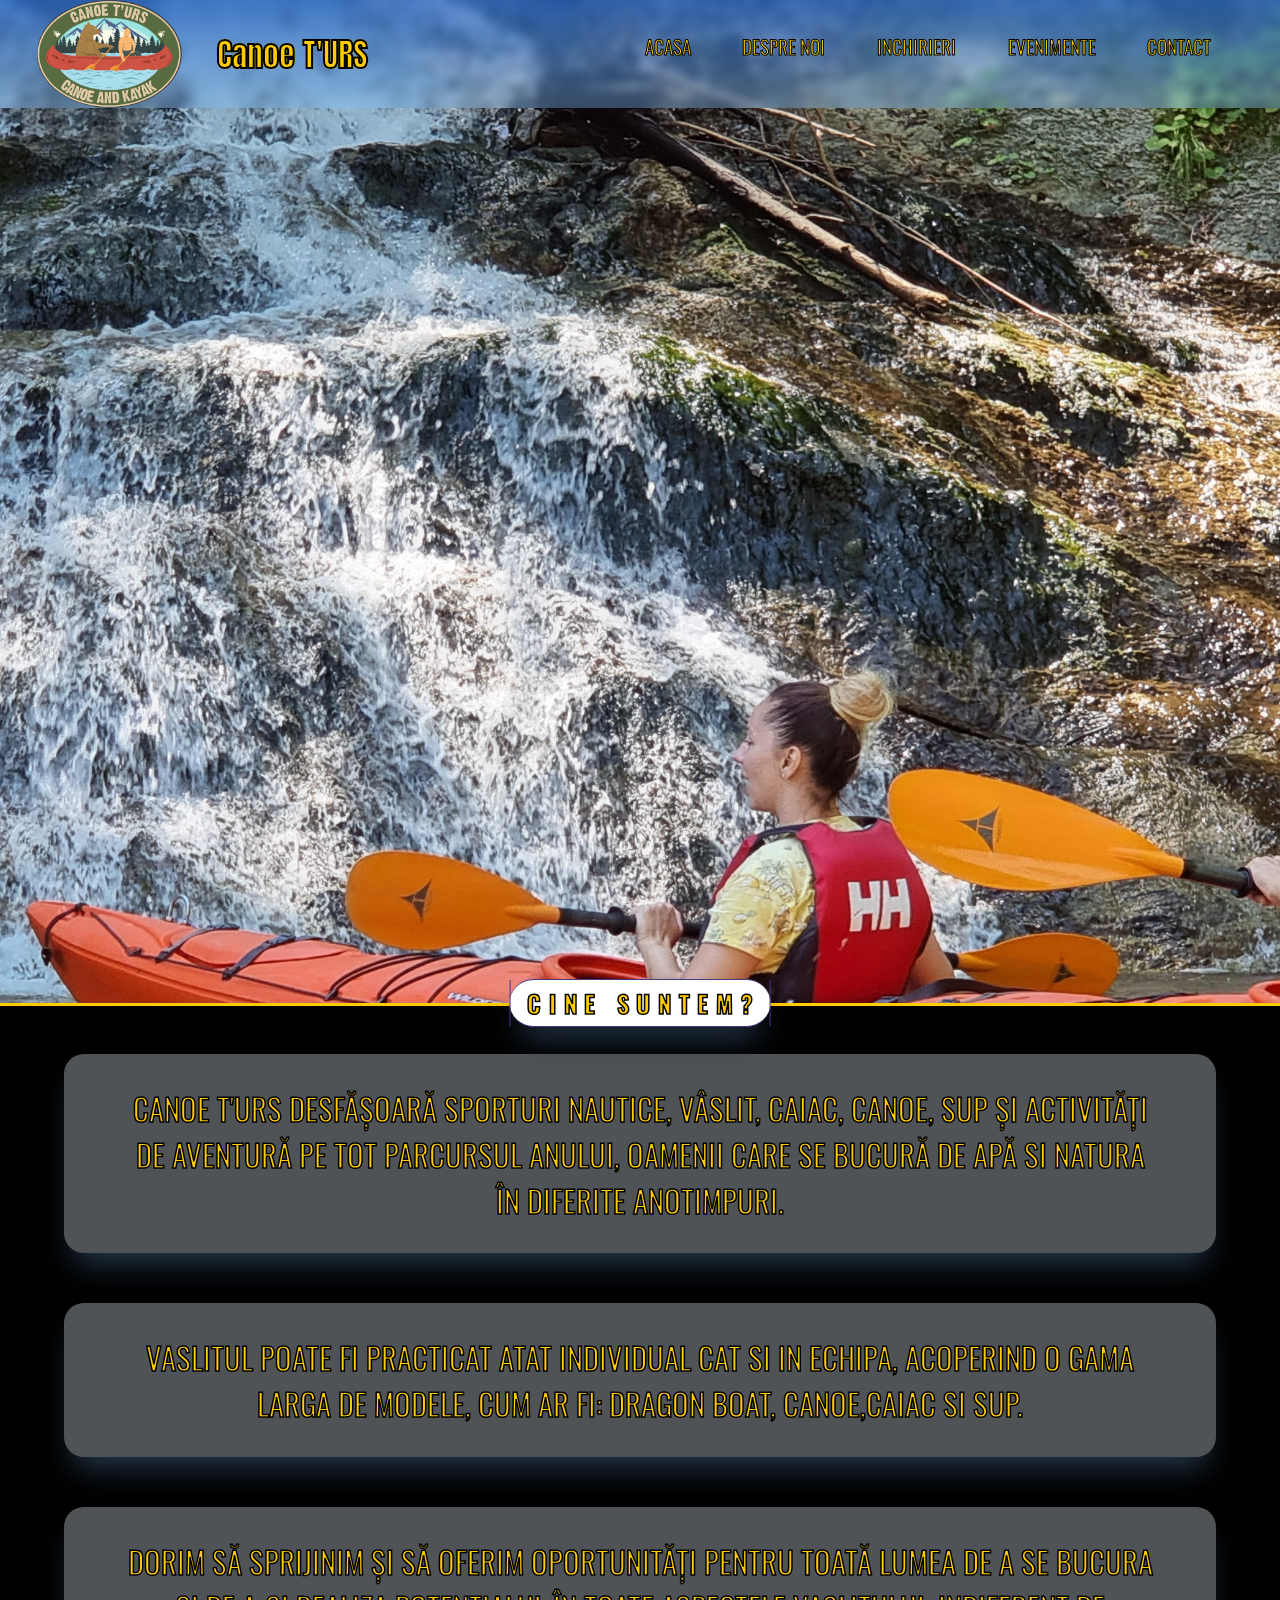
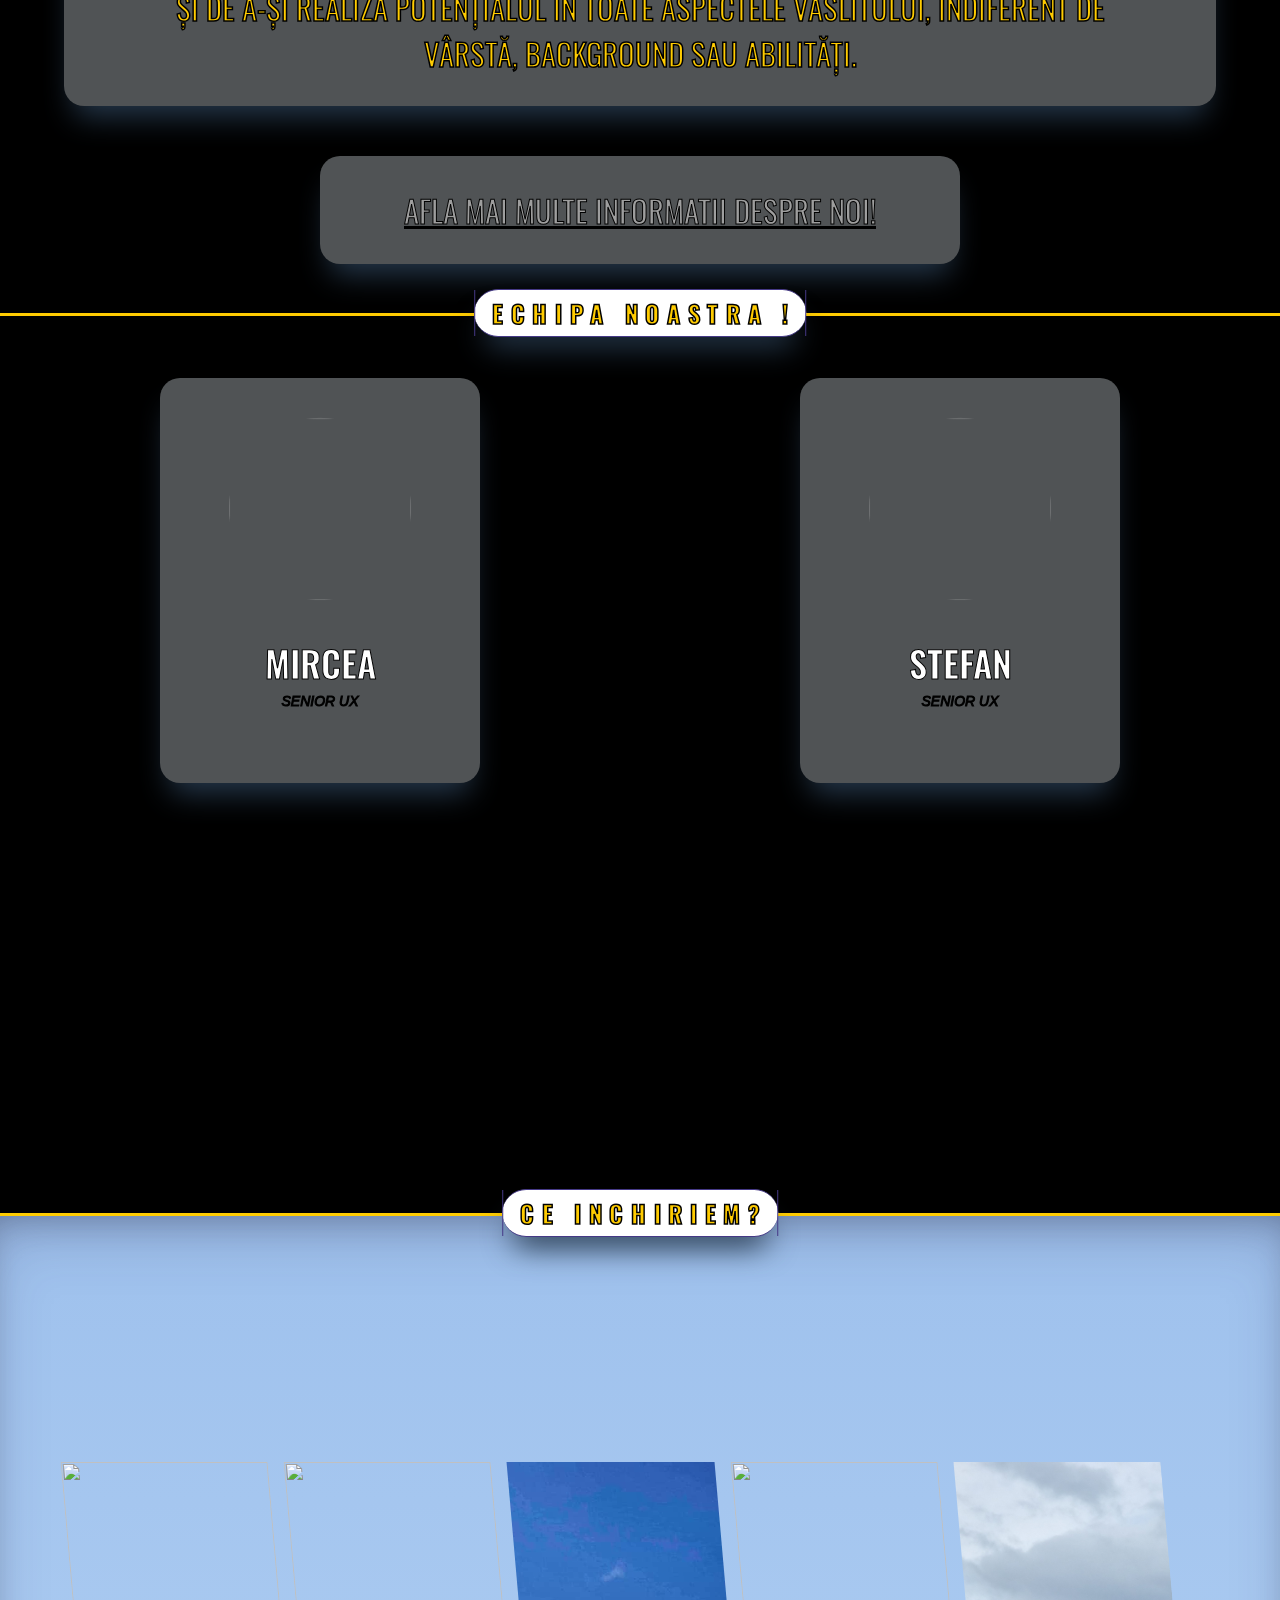
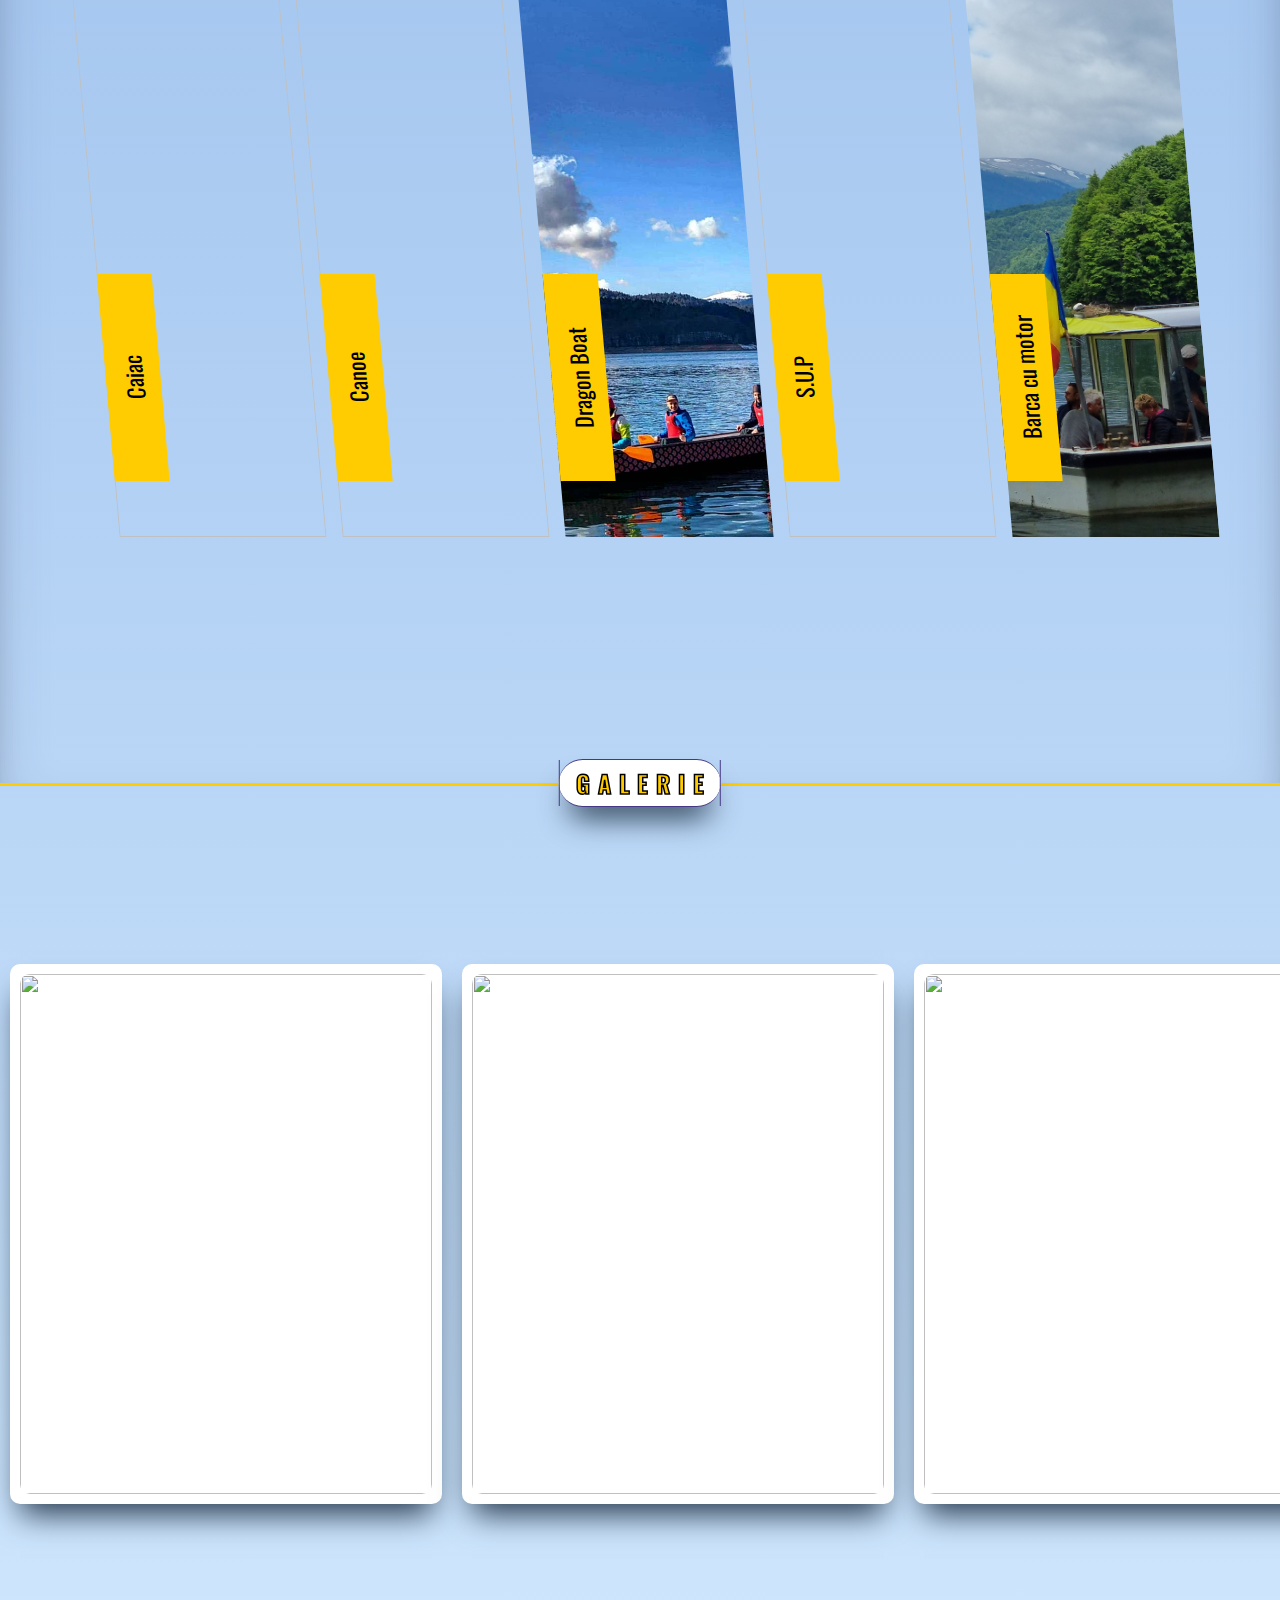
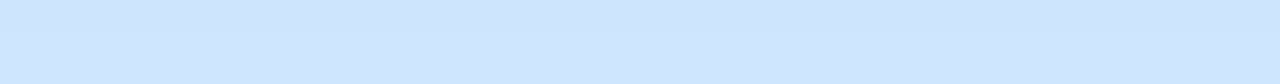
==== index.html @ 1091f1ba "Add files via upload" ====
<html>
<head>
  <link rel="stylesheet" href="css/menucss.css">
  <link rel="stylesheet" href="css/footer.css">
  <link rel="stylesheet" href="css/hr.css">

  <meta name="viewport" content="width=device-width, initial-scale=1.0">


    <title>

    </title>
    <script>
      
    </script>
    <style>
/* GOOGLE FONTS */
@import url("https://fonts.googleapis.com/css?family=Montserrat:400,400i,700");
@import url('https://fonts.googleapis.com/css2?family=Fascinate&family=Fascinate+Inline&family=Signika&display=swap');
  @import url('https://fonts.googleapis.com/css2?family=Black+Ops+One&display=swap');
  @import url('https://fonts.googleapis.com/css2?family=Anton&display=swap');
  @import url('https://fonts.googleapis.com/css2?family=Oswald:wght@700&display=swap');

/* CSS RESET */

*,
*::before,
*::after {
  box-sizing: border-box;
}
body{
  background: linear-gradient(rgba(38, 103, 200, 0.749) 0%, rgba(125, 190, 251, 0.373) 100%);margin: 0px;
    padding: 0px;
    width: 100%;

}
body,
html {
    font-family: 'Osward', sans-serif;  margin: 0;
    overflow-x: hidden
}
@import url('https://fonts.googleapis.com/css2?family=Black+Ops+One&display=swap');
@import url(https://fonts.googleapis.com/css?family=Black+Ops+One);



.nav-8{
  background: linear-gradient(rgba(38, 103, 200, 0.749) 0%, rgba(125, 190, 251, 0.373) 100%);
  position: fixed;
  width: 100%;
  display: flex;
  flex-wrap: nowrap;
    justify-content: center;
    align-items: center;
backdrop-filter: blur(5px);
z-index: 1110;
margin: 0%;
}
.nav-8 nav{
  float: right;
width: 50%;
  height: 100%;
display: flex;
justify-content: space-evenly;

}
.nav-8 .linktext{
  font-size:1.5vmax;
  text-align:center;
  position:relative;
  z-index:2;
  color:#ffcc01;
  -webkit-text-stroke: black;
-webkit-text-stroke-width: 1px;
  text-decoration:none;
  font-family: 'Oswald', sans-serif;  
  transition:0.3s ease-in-out;
  -webkit-transition:0.3s ease-in-out;
  transition-delay:0s;
  -webkit-transition-delay:0s;
}
.nav-8 .linktext:before, .nav-8 .linktext:after{
  opacity:0;
  position:absolute;
  top:34px;
  transform:translateY(36px);
  -webkit-transform:translateY(36px);
  left:0px;
  width:100%;
  transition:0.3s ease-in-out;
  -webkit-transition:0.3s ease-in-out;
  font-size:0.5em;
}
.nav-8 .linktext:before{
  content:'';
  height:2px;
  background:#236CCF;
  transition-delay:0s;
  -webkit-transition-delay:0s;
}
.nav-8 .linktext:after{
  padding-top: 2px;
  content:attr(data-text);
  color:#f9dfbc;
  transition-delay:0s;
  -webkit-transition-delay:0s;
  
}
.nav-8 .numeL{
  padding-left: 5px;
  width: 45%;
  font-family:'Black Ops One', 'Righteous', Arial, sans-serif;
  font-size: 2.3vmax;
  float: left;
  display: flex;
  align-items: center


}


.nav-8 .numeL img{
    width: 180px;
    padding-right: 35px;
}
.nav-8 .item{
  position:relative;
  display:inline-block;
  height:25px;
  margin-left:15px;
  margin-right:15px;
  margin-bottom:20px;
  background:transparent;
  transition:0.3s ease-in-out;
  -webkit-transition:0.3s ease-in-out;
  z-index:2;
  color:#007BFF;
  text-decoration:none;
  font-family:Arial, sans-serif;
  text-transform:uppercase;
  transition:0.3s ease-in-out;
  -webkit-transition:0.3s ease-in-out;
}
.nav-8 .item:hover .linktext{
  transform:scale(1.3);
  -webkit-transform:scale(1.3);
  transform:translateY(-26px);
  -webkit-transform:(-26px);
}
.nav-8 .item:hover .linktext:before{
  transition-delay:0s;
  -webkit-transition-delay:0s;
}
.nav-8 .item:hover .linktext:after{
  transition-delay:0.15s;
  -webkit-transition-delay:0.15s;
}
.nav-8 .item:hover .linktext:before, .nav-8 .item:hover .linktext:after{
  transform:translateY(16px);
  -webkit-transform:translateY(16px);
  opacity:1;
}

/* MEDIA QUERIES ENDS*/
        .cap{
            height: 100VH;
            background-size: cover;
            background-repeat: no-repeat;
            
        }
  .cap h1{
    position: absolute;
    left: 39%;
    right: auto;
    top:70%;
    font-size: 3.5vmax;
    font-family: 'Kanit', sans-serif;
}
.cap .logo{
    position: absolute;
    display: flex;
    margin-left: 35%;
    width: 30%;
    margin-right: auto;
    top:20%;
}
        .content1{
            height: 130vh;
            background-image: url('download.jpg');
            background-size: cover;
            background-repeat: no-repeat;
            background-position: center;
            background-attachment: fixed;
            display: flex;
            box-shadow: rgba(50, 50, 93, 0.25) 0px 30px 60px -12px inset, rgba(0, 0, 0, 0.3) 0px 18px 36px -18px inset;
        }
       
        .crossfade > figure {
  animation: imageAnimation 30s linear infinite 0s;
  backface-visibility: hidden;
  background-size: cover;
  background-position: center center;
  color: transparent;
  height: 100%;
  margin-top: 0%;
  margin-left: 0px;
  opacity: 0;
  position: absolute;
  filter: blur(2px);
  width: 100%;
  z-index: 0;
}
.crossfade > figure:nth-child(1) { background-image: url('slideshow/'); }
.crossfade > figure:nth-child(2) {
  animation-delay: 6s;
  background-image: url('slideshow/1.jpg');
}
.crossfade > figure:nth-child(3) {
  animation-delay: 12s;
  background-image: url('slideshow/2.jpg');
}
.crossfade > figure:nth-child(4) {
  animation-delay: 18s;
  background-image: url('slideshow/3.jpg');
}
.crossfade > figure:nth-child(5) {
  animation-delay: 24s;
  background-image: url('slideshow/4.jpg');
}
@keyframes 
imageAnimation {  0% {
 animation-timing-function: ease-in;
 opacity: 0;
}
 8% {
 animation-timing-function: ease-out;
 opacity: 1;
}
 17% {
 opacity: 1
}
 25% {
 opacity: 0
}
 100% {
 opacity: 0
}
}
span{
  background: rgb(255,204,1);
  -webkit-background-clip: text;
  -webkit-text-fill-color: transparent; 
  -moz-background-clip: text;
  -moz-text-fill-color: transparent;

}
.container {
  display: flex;
  justify-content: center;
  align-items: center;
  margin: 10vmin;
  overflow: hidden;
  transform: skew(5deg);
}
.container .card {
  flex: 1;
  transition: all 1s ease-in-out;
  height: 75vmin;
  position: relative;
}
.container .card .card__head {
  color: black;
  background: #ffcc01;
  padding: 0.5em;
  transform: rotate(-90deg);
  transform-origin: 0% 0%;
  transition: all 0.5s ease-in-out;
  min-width: 100%;
  text-align: center;
  position: absolute;
  bottom: 0;
  left: 0;
  font-size: 1.4em;
  font-family: 'Oswald', sans-serif;

  white-space: nowrap;
}
.container .card:hover {
  flex-grow: 10;
}

.container .card:hover .card__head {
  text-align: center;
  top: calc(100% - 2em);
  color: white;
  background: rgba(0, 0, 0, 0.5);
  font-size: 2em;
  transform: rotate(0deg) skew(-5deg);
  
}
.container .card img {
  width: 100%;
  height: 100%;
  object-fit: cover;
  transition: all 1s ease-in-out;
}
.container .card:not(:nth-child(5)) {
  margin-right: 1em;
}
.slideshow {
  position: absolute;
  width: 100%;
  height: 150%;
  overflow: hidden;
  top: 0;
  z-index: 0;
}

.slideshow-image {
  position: absolute;
  width: 100%;
  height: 100%;
  background: no-repeat 50% 50%;
  background-size: cover;
  background-attachment: fixed;
  background-position: center;
  transition: all 1s ease-in-out;
  -webkit-animation-name: kenburns;
          animation-name: kenburns;
  -webkit-animation-timing-function: linear;
          animation-timing-function: linear;
  -webkit-animation-iteration-count: infinite;
          animation-iteration-count: infinite;
  -webkit-animation-duration: 16s;
          animation-duration: 16s;
  opacity: 1;
  transform: scale(1.2);
  transition: all 1s ease-in-out;

}
.slideshow-image:nth-child(1) {
  -webkit-animation-name: kenburns-1;
          animation-name: kenburns-1;
  z-index: 3;
}
.slideshow-image:nth-child(2) {
  -webkit-animation-name: kenburns-2;
          animation-name: kenburns-2;
  z-index: 2;
}
.slideshow-image:nth-child(3) {
  -webkit-animation-name: kenburns-3;
          animation-name: kenburns-3;
  z-index: 1;
}
.slideshow-image:nth-child(4) {
  -webkit-animation-name: kenburns-4;
          animation-name: kenburns-4;
  z-index: 0;
}

@-webkit-keyframes kenburns-1 {
  0% {
    opacity: 1;
    transform: scale(1.2);
  }
  1.5625% {
    opacity: 1;
  }
  23.4375% {
    opacity: 1;
  }
  26.5625% {
    opacity: 0;
    transform: scale(1);
  }
  100% {
    opacity: 0;
    transform: scale(1.2);
  }
  98.4375% {
    opacity: 0;
    transform: scale(1.2117647059);
  }
  100% {
    opacity: 1;
  }
}

@keyframes kenburns-1 {
  0% {
    opacity: 1;
    transform: scale(1.2);
  }
  1.5625% {
    opacity: 1;
  }
  23.4375% {
    opacity: 1;
  }
  26.5625% {
    opacity: 0;
    transform: scale(1);
  }
  100% {
    opacity: 0;
    transform: scale(1.2);
  }
  98.4375% {
    opacity: 0;
    transform: scale(1.2117647059);
  }
  100% {
    opacity: 1;
  }
}
@-webkit-keyframes kenburns-2 {
  23.4375% {
    opacity: 1;
    transform: scale(1.2);
  }
  26.5625% {
    opacity: 1;
  }
  48.4375% {
    opacity: 1;
  }
  51.5625% {
    opacity: 0;
    transform: scale(1);
  }
  100% {
    opacity: 0;
    transform: scale(1.2);
  }
}
@keyframes kenburns-2 {
  23.4375% {
    opacity: 1;
    transform: scale(1.2);
  }
  26.5625% {
    opacity: 1;
  }
  48.4375% {
    opacity: 1;
  }
  51.5625% {
    opacity: 0;
    transform: scale(1);
  }
  100% {
    opacity: 0;
    transform: scale(1.2);
  }
}
@-webkit-keyframes kenburns-3 {
  48.4375% {
    opacity: 1;
    transform: scale(1.2);
  }
  51.5625% {
    opacity: 1;
  }
  73.4375% {
    opacity: 1;
  }
  76.5625% {
    opacity: 0;
    transform: scale(1);
  }
  100% {
    opacity: 0;
    transform: scale(1.2);
  }
}
@keyframes kenburns-3 {
  48.4375% {
    opacity: 1;
    transform: scale(1.2);
  }
  51.5625% {
    opacity: 1;
  }
  73.4375% {
    opacity: 1;
  }
  76.5625% {
    opacity: 0;
    transform: scale(1);
  }
  100% {
    opacity: 0;
    transform: scale(1.2);
  }
}
@-webkit-keyframes kenburns-4 {
  73.4375% {
    opacity: 1;
    transform: scale(1.2);
  }
  76.5625% {
    opacity: 1;
  }
  98.4375% {
    opacity: 1;
  }
  100% {
    opacity: 0;
    transform: scale(1);
  }
}
@keyframes kenburns-4 {
  73.4375% {
    opacity: 1;
    transform: scale(1.2);
  }
  76.5625% {
    opacity: 1;
  }
  98.4375% {
    opacity: 1;
  }
  100% {
    opacity: 0;
    transform: scale(1);
  }
}

.welcome{
  position: absolute;
   top: 40%; 
left: 50%;
transform: translate(-50%, -50%);
  transform: translate3d(-50%, -50%, 0);
  z-index: 99;
  text-align: center;
  font-family: 'Oswald', sans-serif;  
  font-size: 5vmax;
  text-transform: uppercase;
  padding: 1em 1em;
  line-height: 1.5;
  color: #ffcc01;
  -webkit-text-stroke: black;
-webkit-text-stroke-width: 2px;
transition: .5s ease;
opacity: 0;

}
.cap:hover .welcome {
  opacity: 1;
}
.content {
  min-height: 100vh;
  position: relative;
  z-index: 0;
  background-image: url("barci/despre.jpg");
  background-size: cover;
  background-position: center;
  background-repeat: no-repeat;
  background-attachment: fixed;
  background-color: #000;
  overflow: hidden;

}
.content-text{
  align-items: flex-start;
display: flex;
  flex-wrap: wrap;
  justify-content: space-around;
  margin: 0;
}
.person {
  align-items: center;
  display: flex;
  flex-direction: column;
  justify-content: center;
  margin-top:5%;
  width: 320px;
  text-align: center;
  font-family: 'Oswald', sans-serif;
  font-size: 1.5vmax;
  text-transform: uppercase;
  color: #ffcc01;
  -webkit-text-stroke: black;
-webkit-text-stroke-width: 1px;
transition: .5s ease;
box-shadow: rgb(38, 57, 77) 0px 20px 30px -10px;
background-color: rgba(240, 248, 255, 0.332);
backdrop-filter: blur(5px);
border-radius: 20px;
}
.about {
  border-radius: 50%;
  height: 312px;
  -webkit-tap-highlight-color: transparent;
  transform: scale(0.48);
  transition: transform 250ms cubic-bezier(0.4, 0, 0.2, 1);
  width: 400px;
  margin-top: -70px;
}
.about:after {
  content: "";
  height: 10px;
  position: absolute;
  top: 390px;
  width: 100%;
}
.about:hover {
  transform: scale(0.54);
}
.about-inner {
  clip-path: path(
    "M 390,400 C 390,504.9341 304.9341,590 200,590 95.065898,590 10,504.9341 10,400 V 10 H 200 390 Z"
  );
  position: relative;
  transform-origin: 50%;
  top: -150px;
}
.circle {
  border-radius: 50%;
  cursor: pointer;
  height: 380px;
  left: 10px;
  pointer-events: none;
  position: absolute;
  top: 210px;
  width: 380px;
}
.img {
  pointer-events: none;
  position: relative;
  transform: translateY(20px) scale(1.15);
  transform-origin: 50% bottom;
  transition: transform 300ms cubic-bezier(0.4, 0, 0.2, 1);
}
.about:hover .img {
  transform: translateY(0) scale(1.2);
}
.img1 {
  left: 22px;
  top: 164px;
  width: 340px;
}
.img2 {
  left: -46px;
  top: 174px;
  width: 444px;
}
.img3 {
  left: -16px;
  top: 144px;
  width: 466px;
}
.divider {
  background-color: #f1532e;
  height: 1.4px;
  width: 160px;
}
.numele {
  color: #fff;
  font-size: 36px;
  font-weight: 600;
  margin-top: 16px;
  text-align: center;
}
.title {
  color: rgb(0, 0, 0);
  font-family: arial;
  font-size: 14px;
  font-style: italic;
  margin-top: 4px;
  text-align: center;
  padding-bottom: 40px;
}
.descriere{
opacity: 0; 
  color: rgb(0, 0, 0);
  font-family: arial;
  font-size: 18px;
  font-style: italic;
  margin-top: 4px;
  transition: height 1s ease,opacity 1s ease-in;

  transition-timing-function: ease;
height: 30px;
}
.person:hover .descriere{
  opacity: 1;
  height: 200px;
  display: block;
  transition: height 1s ease,opacity 1s ease-in;

}
 .poveste{
  position: relative;
  border-radius: 10px;
  width: 90%;
  margin-top: 50px;
  margin-bottom: 50px;
  padding: 1em 2em;
  font-family: 'Oswald', sans-serif;
  font-size: 2.4vmax;
  text-transform: uppercase;
  box-shadow: rgb(38, 57, 77) 0px 20px 30px -10px;
background-color: rgba(240, 248, 255, 0.332);
backdrop-filter: blur(5px);
border-radius: 20px;
  -webkit-text-stroke: black;
-webkit-text-stroke-width:1.5px;
color: #ffcc01;
  
}

/* unvisited link */
.poveste :link {
  color: rgb(158, 158, 158);
  -webkit-text-stroke: #000;
-webkit-text-stroke-width: 1px;
}

/* visited link */
a:visited {
  color: rgb(255, 255, 255);
  -webkit-text-stroke: #000;
-webkit-text-stroke-width: 1px;
}

/* mouse over link */
.poveste a:hover {
  color:#ffcc01;
}

/* selected link */
a:active {
  color: blue;
}
.gallery{
  width: 600%;
  display: flex;
  flex-wrap: nowrap;
  justify-content: center;
  align-items: center;
  height: auto;
  position: relative;
  animation: myfirst 35s linear infinite;
  animation-fill-mode: forwards;
  animation-timing-function: ease-in-out;
  animation-iteration-count: infinite;
  animation-direction: alternate;
height: 100vh;     
background-image: url("coperta.jpg");
background-size: cover;
background-position: center;
background-repeat: no-repeat;
background-attachment: fixed;
}    

@keyframes myfirst {
  0%   {left: 0%; top: 0px;}
  100% {left: -500%; top: 0px;}
}
.gallery-item{ 
  display: flex;
  width: 100%;
  height: 60%; 
  margin: 10px;
  padding: 10px;
  border-radius: 10px;
  background-color: #fff;
  box-shadow: rgb(38, 57, 77) 0px 20px 30px -10px;
  backdrop-filter: blur(5px);

}
.gallery-item:hover{
  transform: scale(1.5);
  transition: transform 0.1s ease-in;
  z-index: 100;
}
.gallery{
  pointer-events: none;
}
.gallery-item{
  pointer-events: auto;
}

.gallery:hover{
  animation-play-state: paused;
}
.gallery:hover .gallery-item{
  animation-play-state: running;
}

.gallery-item img{
  width: 100%;
  height: 100%;
  border-radius: 10px;
}

.gallery-item-overlay{
  position: absolute;
  top: 0;
  left: 0;
  width: 100%;
  height: 100%;
  background-color: rgba(0, 0, 0, 0.5);
  opacity: 0;
  transition: opacity 300ms cubic-bezier(0.4, 0, 0.2, 1);
}
.gallery-item-:hover{
  opacity: 1;
  transition: opacity 300ms cubic-bezier(0.4, 0, 0.2, 1);
}
@media screen and (max-width: 500px) {
  .gallery{
    width: 1200% !important;
  }
  .container .card_text {
    display: none;
  }
  .container .card img {
    filter: blur(0px);
  }
  .container .card .card__head {
    transform: rotate(0deg);
    font-size: 1.3em;
  }
  .container {
    transform: skew(0deg);
    flex-direction: column;


  }
  .content1{
    height: auto;
  }
  .container .card {
    width: 100%;

  }
}
@media screen and (max-width: 800px) {
  .gallery{
    width: 1000%;
  }
  .gallery-item {
    height: 350px;
  }
  .person{
    width: 255px;
  }
  .poveste{
    font-size: 2.4vmax;
  }
.welcome{
  font-size: 4vmax;
  padding: 0%;
  opacity: 1;
}
  hr + h2 {
    font-size: 2.1vmax;
  }
#menium{
  display: none;
}

#menu1Toggle a{
color: #000;
}
#menu1Toggle {
  display: flex;
  flex-direction: column;
  position: fixed;
  top: 35px;
  left: 15px;
  z-index: 11000;
  -webkit-user-select: none;
  user-select: none;
}

#menu1Toggle input
{
  display: flex;
  width: 40px;
  height: 32px;
  position: absolute;
  cursor: pointer;
  opacity: 0;
  z-index: 2;
}

#menu1Toggle span
{
  display: flex;
  width: 49px;
  height: 4px;
  margin-bottom: 5px;
  position: relative;
  background: #ffffff;
  border-radius: 3px;
  z-index: 1;
  transform-origin: 5px 0px;
  transition: transform 0.5s cubic-bezier(0.77,0.2,0.05,1.0),
              background 0.5s cubic-bezier(0.77,0.2,0.05,1.0),
              opacity 0.55s ease;
}

#menu1Toggle span:first-child
{
  transform-origin: 0% 0%;
}

#menu1Toggle span:nth-last-child(2)
{
  transform-origin: 0% 100%;
}

#menu1Toggle input:checked ~ span
{
  opacity: 1;
  transform: rotate(45deg) translate(-3px, -1px);
  background: #36383F;
}
#menu1Toggle input:checked ~ span:nth-last-child(3)
{
  opacity: 0;
  transform: rotate(0deg) scale(0.2, 0.2);
}

#menu1Toggle input:checked ~ span:nth-last-child(2)
{
  transform: rotate(-45deg) translate(0, -1px);
}

#menu1
{
  font-size: x-large;
  position: absolute;
  width: 220px;
  height: 400px;
  box-shadow: 0 0 10px #85888C;
  margin: -50px 0 0 -16px;
  padding: 50px;
  padding-top: 125px;
  background-color: #F5F6FA;
  -webkit-font-smoothing: antialiased;
  transform-origin: 0% 0%;
  transform: translate(-100%, 0);
  transition: transform 0.5s cubic-bezier(0.77,0.2,0.05,1.0);
}

#menu1 li
{
  padding: 10px 0;
  transition-delay: 2s;
}

#menu1Toggle input:checked ~ ul
{
  transform: none;
}
}
#menu1Toggle {
  display: flex;
}
</style>
<script>
  function stop()
  {
    document.getElementsByClassName("gallery").style.animationPlayState = "paused";
  }
</script>
</head>
<body>
  <a class="anchor" name="nav-8"></a>
  <section class="nav-8" id="menium">

   <div class="numeL">       
   <img src="logo.png" alt="">
    <span style=" font-family: 'Anton', sans-serif;">Canoe T'URS</span>

   </div>
    <nav>
      <a class="item" href="index.html">
        <div data-text="Pagina principala" class="linktext">Acasa</div>
      </a>
      <a class="item" href="despre.html">
        <div data-text="Povestea noastra" class="linktext">Despre noi</div>
      </a>
      <a class="item" href="inchirieri.html">
        <div data-text="Caiac,canoe,dragon boat" class="linktext">Inchirieri</div>
      </a>
      <a class="item" href="#nav-8">
        <div data-text="Pentru nevoile tale" class="linktext">Evenimente</div>
      </a>
     
      <a class="item" href="contact.html">
        <div data-text="Unde ne gasiti" class="linktext">Contact</div>
      </a>
    </nav> 
  </section>
  <nav role="navigation">
    <div id="menu1Toggle">
      <input type="checkbox" />
        <span></span>
        <span></span>
        <span></span>
    <ul id="menu1">
      <li><a href="index.html">Acasă</a></li>
      <li><a href="produse.html">Produse</a></li>
      <li><a href="comanda.html">Comandă</a></li>
      <li><a href="contact.html">Contact</a></li>
    </ul>
  </div>
  </nav>
    <div class="cap">         
<div class="welcome">Bine ați venit pe pagina oficiala <br>Canoe T'URS</div>

      <!-- You can add more ".slideshow-image" elements, but remember to update the "$items" variable on SCSS -->
 <div class="slideshow">
       <div class="slideshow-image" style="background-image: url('slideshow/7.jpg')">  </div>       
        <div class="slideshow-image" style="background-image: url('slideshow/1.jpg')"></div>
        <div class="slideshow-image" style="background-image: url('slideshow/4.jpg')"></div>
        <div class="slideshow-image" style="background-image: url('slideshow/3.jpg')"></div>
        <div class="slideshow-image" style="background-image: url('slideshow/2.jpg')"></div>
        <div class="slideshow-image" style="background-image: url('slideshow/5.jpg')"></div>
        <div class="slideshow-image" style="background-image: url('slideshow/6.jpg')"></div>
        <div class="slideshow-image" style="background-image: url('slideshow/8.jpg')"></div>
        <div class="slideshow-image" style="background-image: url('slideshow/9.jpg')"></div>
        <div class="slideshow-image" style="background-image: url('slideshow/10.jpg')"></div>
        <div class="slideshow-image" style="background-image: url('slideshow/11.jpg')"></div>
        <div class="slideshow-image" style="background-image: url('slideshow/12.jpg')"></div>
      </div> 


     
      
    </div>
    <hr/>
    <h2>Cine suntem?</h2> 
    <div class="content" style="background-image: url('barci/despre2.jpg');">
       <center>
        <div class="poveste">
          Canoe T'Urs desfășoară sporturi nautice, vâslit, Caiac, Canoe, SUP și activități de aventură pe tot parcursul anului, oamenii care se bucură de apă si natura în diferite anotimpuri.
        </div>
        <div class="poveste">
Vaslitul poate fi practicat atat individual cat si in echipa, acoperind o gama larga de modele, cum ar fi: Dragon Boat, Canoe,Caiac si SUP.
        </div>
          
        <div class="poveste">
          Dorim să sprijinim și să oferim oportunități pentru toată lumea de a se bucura și de a-și realiza potențialul în toate aspectele vaslitului, indiferent de vârstă, background sau abilități.
          </div>  
          <div class="poveste" style="width: 50% ;">
            <a href="despre.html">Afla mai multe informatii despre noi!</a>
          </div>
       </center> 
    </div>

    <hr/>
  <h2>Echipa noastra !</h2>
    <div class="content">
      
      <div class="content-text">
        
        <div class="person">
          <div class="about" >
            <div class="about-inner" >
              <img class="circle" src="slideshow/" >
            </div>
          </div>
          <div class="numele">Mircea</div>
          <div class="title">Senior UX</div>
          <div class="descriere" id="descriere">
            <p>
              Mircea, absolvent al Liceului de Marina Orsova,are o pasiune pentru vâslit, începând de la vârsta de 13 ani sa practice acest sport.
            </p>
          </div>
        </div>
        <div class="person">
          <div class="about" >
            <div class="about-inner">
              <img class="circle" src="slideshow/">
            </div>
          </div>
          <div class="numele">Stefan</div>
          <div class="title">Senior UX</div>
          <div class="descriere" id="descriere2">
            <p>
              Un tanar impatimit al traseelor montane si al apelor, practicand inotul de performanta si invatand de la cei mai buni tehnicile vaslitului in caiac & canoe.
            </p>
          </div>
        </div>
        </div>
  
       
      </div>
      <hr/>
      <h2>Ce inchiriem?</h2>
        <div class="content1">
         
<div class="container">
     
      <div class="card">
        <a href="caiac.html">
          <div class="card__head" style="z-index: 1000;">Caiac</div>
           
       
          
      <img src="barci/1.jpg"> 
    </a> 
      </div>
    

      <div class="card"><a href="canoe.html">
        <img src="barci/2.jpg">
        <div class="card__head">Canoe</div>
        
      </a>
      </div>
      <div class="card">
        <a href="">
        <img src="barci/4.jpg">
        <div class="card__head" >Dragon Boat</div>
        
      </a>
      </div>
      <div class="card">
       <a href="sup.html">
        <img src="barci/5.jpg">
        <div class="card__head" >S.U.P</div>
        
      </a>
      </div>
      <div class="card">
        <a href="">
        <img src="barci/mirena.jpg">
        <div class="card__head">Barca cu motor</div>
        
      </a>
      </div>
      
    </div>

        </div> 
        <hr/>
        <h2>Galerie</h2>        
       <div class="gallery">
            <div class="gallery-item" id="galeria">
              <img src="galerie/1.jpg" alt="">
            </div>
            <div class="gallery-item" id="galeria">
              <img src="galerie/2.jpg" alt="">
            </div>  
            <div class="gallery-item" id="galeria">
              <img src="galerie/3.jpg" alt="">
            </div>
            <div class="gallery-item" id="galeria">
              <img src="galerie/4.jpg" alt="">
            </div>
            <div class="gallery-item" id="galeria">
              <img src="galerie/5.jpg" alt="">
            </div>
            <div class="gallery-item" id="galeria">
              <img src="galerie/6.jpg" alt="">
            </div>
            <div class="gallery-item" id="galeria">
              <img src="galerie/7.jpg" alt="">
            </div>
            <div class="gallery-item" id="galeria">
              <img src="galerie/8.jpg" alt="">
            </div>
            <div class="gallery-item" id="galeria">
              <img src="galerie/9.jpg" alt="">
            </div>
            <div class="gallery-item" id="galeria">
              <img src="galerie/10.jpg" alt="">
            </div>
            <div class="gallery-item" id="galeria">
              <img src="galerie/11.jpg" alt="">
            </div>
            <div class="gallery-item" id="galeria">
              <img src="galerie/12.jpg" alt="">
            </div>
            <div class="gallery-item" id="galeria">
              <img src="galerie/13.jpg" alt="">
            </div>
            <div class="gallery-item" id="galeria">
              <img src="galerie/14.jpg" alt="">
            </div>
            <div class="gallery-item" id="galeria">
              <img src="galerie/15.jpg" alt="">
            </div>
            <div class="gallery-item" id="galeria">
              <img src="galerie/16.jpg" alt="">
            </div>
            <div class="gallery-item" id="galeria">
              <img src="galerie/17.jpg" alt="">
            </div>
          </div>
      
        




      </body>
      
        
</html>
---- css/menucss.css ----
/* GOOGLE FONTS */
  @import url("https://fonts.googleapis.com/css?family=Montserrat:400,400i,700");
  @import url('https://fonts.googleapis.com/css2?family=Fascinate&family=Fascinate+Inline&family=Signika&display=swap');
    @import url('https://fonts.googleapis.com/css2?family=Black+Ops+One&display=swap');
    @import url('https://fonts.googleapis.com/css2?family=Anton&display=swap');
    @import url('https://fonts.googleapis.com/css2?family=Oswald:wght@700&display=swap');
    
  
  /* CSS RESET */
  
  *,
  *::before,
  *::after {
    box-sizing: border-box;
  }
  body{
    background: linear-gradient(rgba(38, 103, 200, 0.749) 0%, rgba(125, 190, 251, 0.373) 100%);margin: 0px;
      padding: 0px;
      width: 100%;
  
  }
  body,
  html {
      font-family: 'Osward', sans-serif;  margin: 0;
  }
  @import url('https://fonts.googleapis.com/css2?family=Black+Ops+One&display=swap');
  @import url(https://fonts.googleapis.com/css?family=Black+Ops+One);
  
  
  
  .nav-8{
    background: linear-gradient(rgba(38, 103, 200, 0.749) 0%, rgba(125, 190, 251, 0.373) 100%);
    position: fixed;
    width: 100%;
    display: flex;
    flex-wrap: nowrap;
      justify-content: center;
      align-items: center;
  backdrop-filter: blur(5px);
  z-index: 1110;
  margin: 0%;
  }
  .nav-8 nav{
    float: right;
  width: 50%;
    height: 100%;
  display: flex;
  justify-content: space-evenly;
  
  }
  .nav-8 .linktext{
    font-size:1.5vmax;
    text-align:center;
    position:relative;
    z-index:2;
    color:#ffcc01;
    -webkit-text-stroke: black;
  -webkit-text-stroke-width: 1px;
    text-decoration:none;
    font-family: 'Oswald', sans-serif;  
    transition:0.3s ease-in-out;
    -webkit-transition:0.3s ease-in-out;
    transition-delay:0s;
    -webkit-transition-delay:0s;
  }
  .nav-8 .linktext:before, .nav-8 .linktext:after{
    opacity:0;
    position:absolute;
    top:34px;
    transform:translateY(36px);
    -webkit-transform:translateY(36px);
    left:0px;
    width:100%;
    transition:0.3s ease-in-out;
    -webkit-transition:0.3s ease-in-out;
    font-size:0.5em;
  }
  .nav-8 .linktext:before{
    content:'';
    height:2px;
    background:#236CCF;
    transition-delay:0s;
    -webkit-transition-delay:0s;
  }
  .nav-8 .linktext:after{
    padding-top: 2px;
    content:attr(data-text);
    color:#f9dfbc;
    transition-delay:0s;
    -webkit-transition-delay:0s;
    
  }
  .nav-8 .numeL{
    padding-left: 5px;
    width: 45%;
    font-family:'Black Ops One', 'Righteous', Arial, sans-serif;
    font-size: 2.3vmax;
    float: left;
    display: flex;
    align-items: center
  
  
  }
  
  
  .nav-8 .numeL img{
      width: 180px;
      padding-right: 35px;
  }
  .nav-8 .item{
    position:relative;
    display:inline-block;
    height:25px;
    margin-left:15px;
    margin-right:15px;
    margin-bottom:20px;
    background:transparent;
    transition:0.3s ease-in-out;
    -webkit-transition:0.3s ease-in-out;
    z-index:2;
    color:#007BFF;
    text-decoration:none;
    font-family:Arial, sans-serif;
    text-transform:uppercase;
    transition:0.3s ease-in-out;
    -webkit-transition:0.3s ease-in-out;
  }
  .nav-8 .item:hover .linktext{
    transform:scale(1.3);
    -webkit-transform:scale(1.3);
    transform:translateY(-26px);
    -webkit-transform:(-26px);
  }
  .nav-8 .item:hover .linktext:before{
    transition-delay:0s;
    -webkit-transition-delay:0s;
  }
  .nav-8 .item:hover .linktext:after{
    transition-delay:0.15s;
    -webkit-transition-delay:0.15s;
  }
  .nav-8 .item:hover .linktext:before, .nav-8 .item:hover .linktext:after{
    transform:translateY(16px);
    -webkit-transform:translateY(16px);
    opacity:1;
  }
  span{
    background: rgb(255,204,1);
    -webkit-background-clip: text;
    -webkit-text-fill-color: transparent; 
    -moz-background-clip: text;
    -moz-text-fill-color: transparent;
    background-clip: text;
    text-fill-color: transparent;
    font-size: 2.5vmax;
    font-family: 'Oswald', sans-serif;
    font-weight: 700;
    -webkit-text-stroke: black;
    -webkit-text-stroke-width: 1px;
  
  }
---- css/hr.css ----
hr {
    z-index: 10;
    display: block;
    position: absolute;
    margin-top:-1px;
    width: 100%;
    height: 3px;
    border: 0;
    background-color: #ffcc01;
  }
  hr + h2 {
    z-index: 100;
    display: inline-block;
    position: absolute;
    left: 50%;
    margin-top: -25px;
    padding: 5px 10px;
    border: 1px solid #453986;
    transform: translateX(-50%);
    color: #ffcc01;
    -webkit-text-stroke: #000;
  -webkit-text-stroke-width: 1.5px;
    font-size: 1.5em;
    font-family: 'Oswald', sans-serif;
    font-weight: 700;
    letter-spacing: 0.32em;
    text-align: center;
    border-radius: 25px;
    text-transform: uppercase;
    background-color: #fff;
    box-shadow: rgb(38, 57, 77) 0px 20px 30px -10px;
    backdrop-filter: blur(5px);  
  }
  hr + h2::first-letter {
    margin-left: 0.32em;
  }
  
  /* Alternative transform: translate */
  hr + h2 {
    border-width: 1px 0;
  }
  hr + h2::before, hr + h2::after {
    display: block;
    position: absolute;
    top: 0;
    bottom: 0;
    width: 1px;
    background: #453986;
    content: "";
  }
  hr + h2::before {
    left: 0;
  }
  hr + h2::after {
    right: 0;
  }
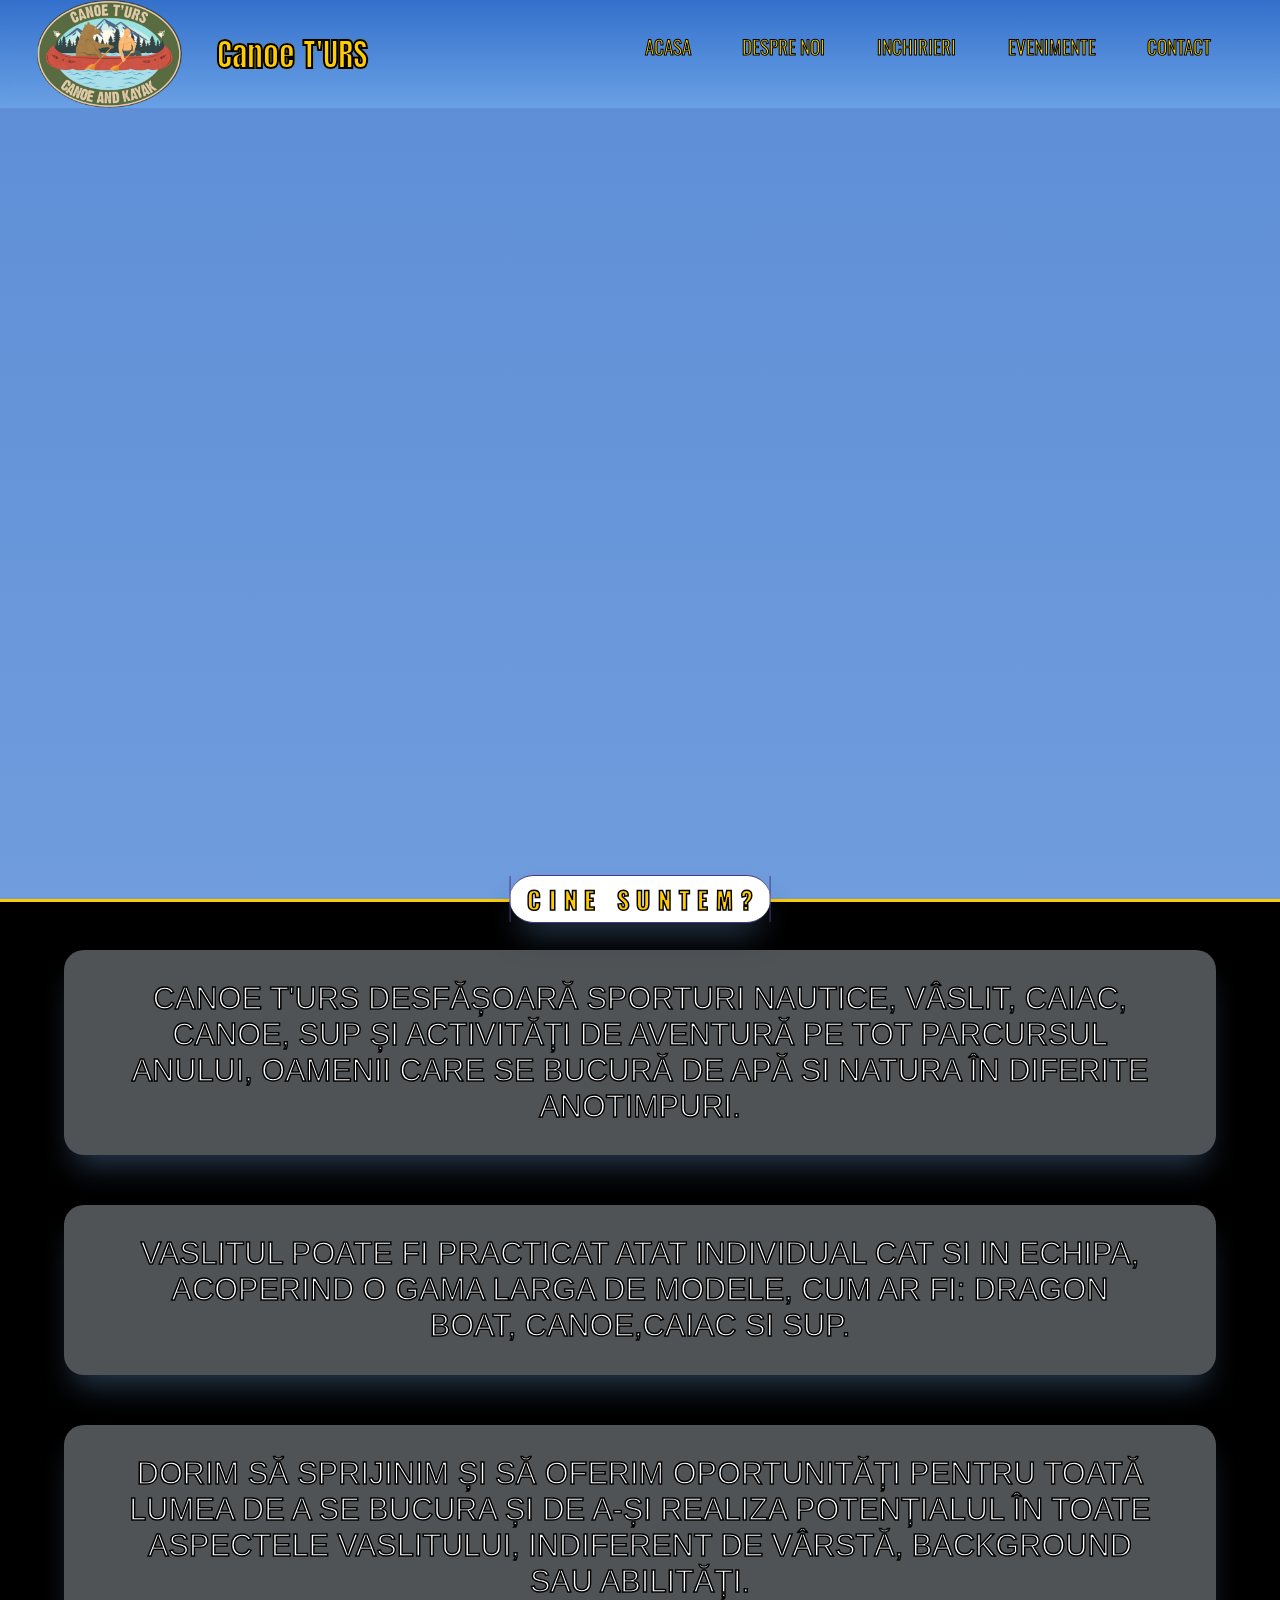
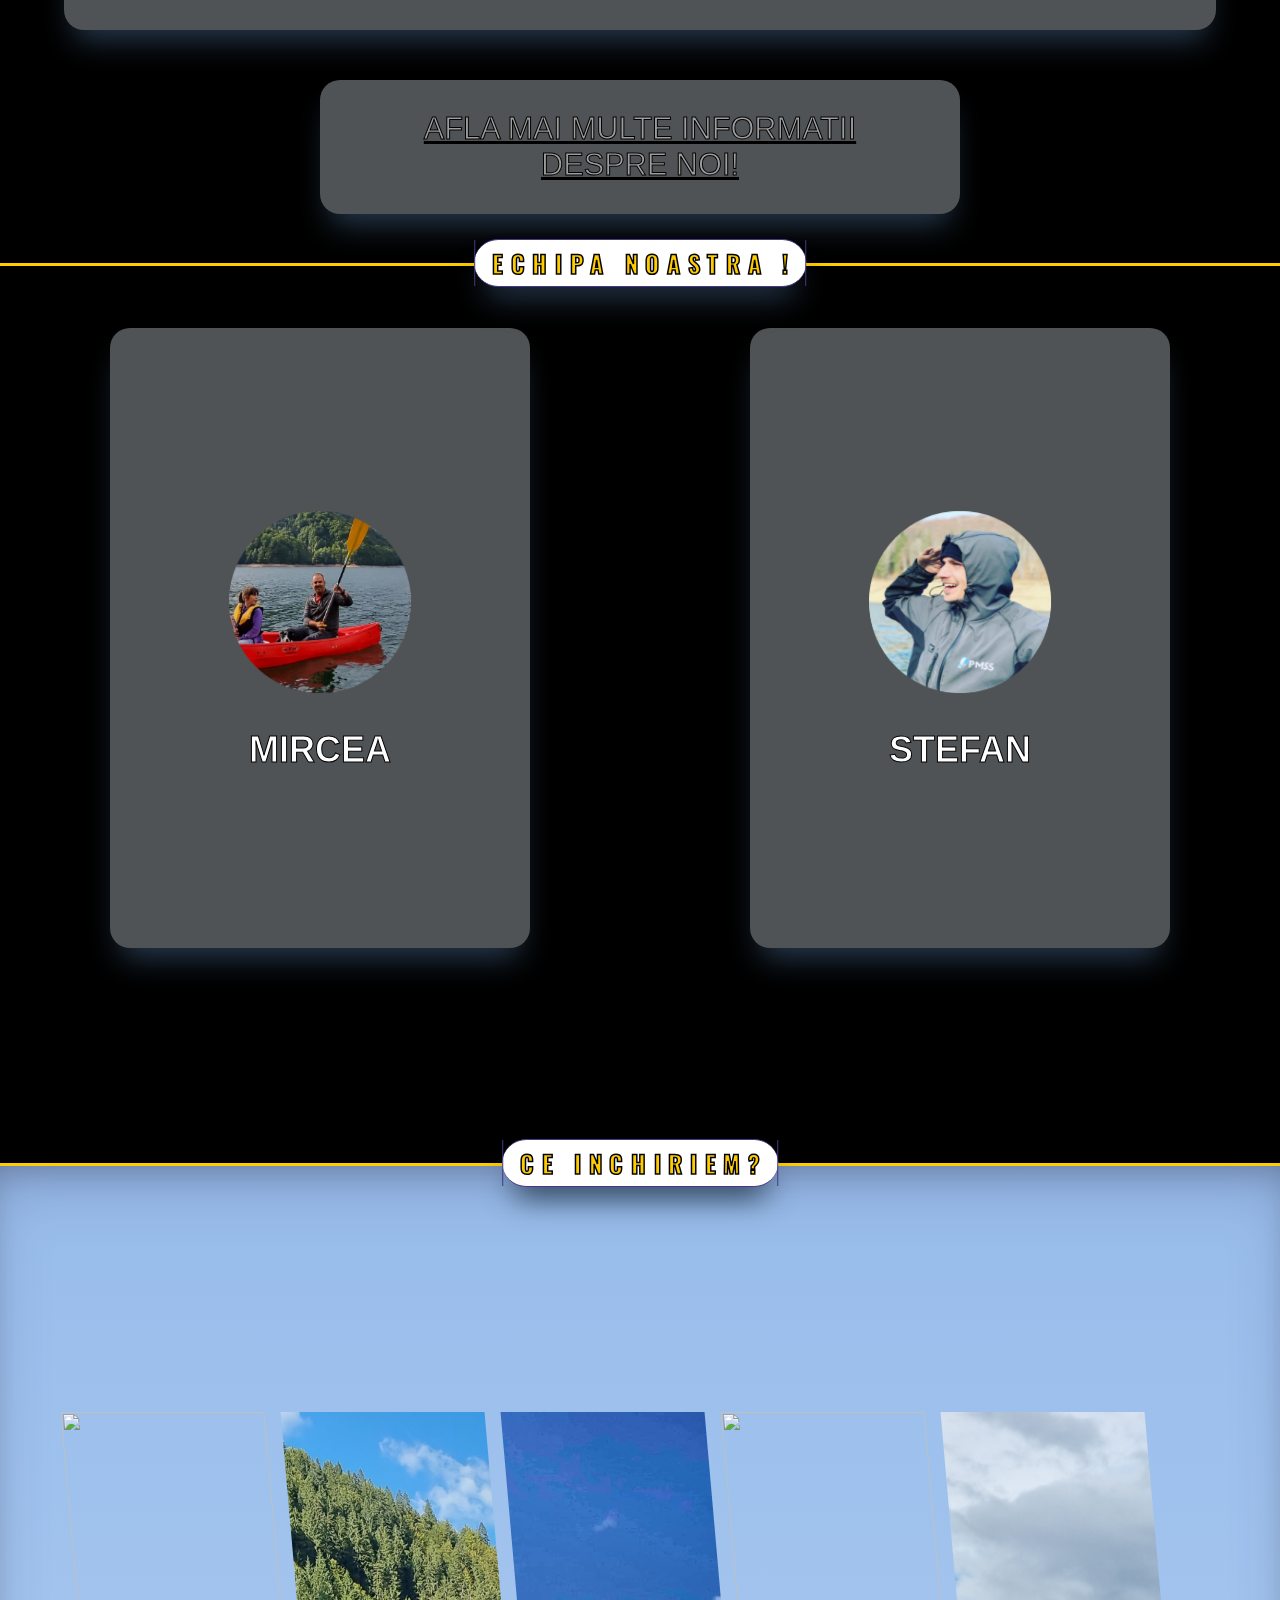
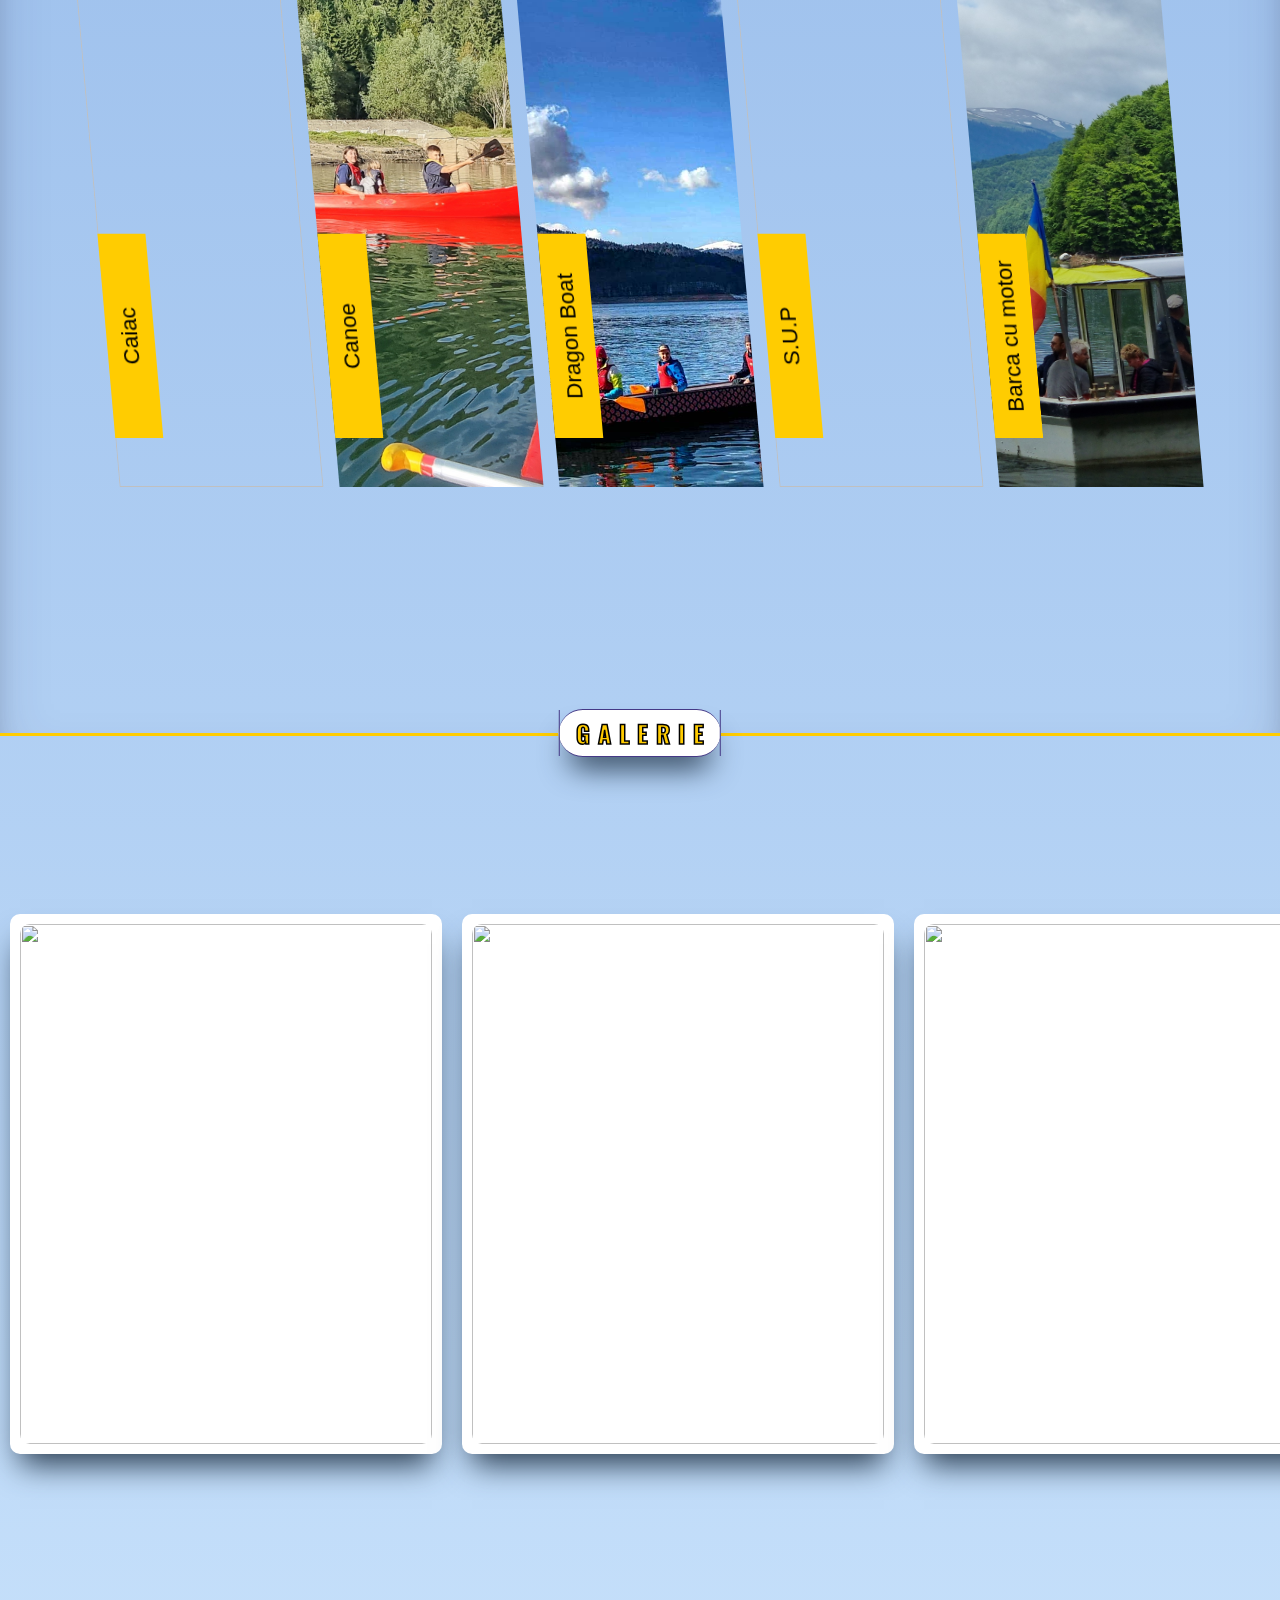
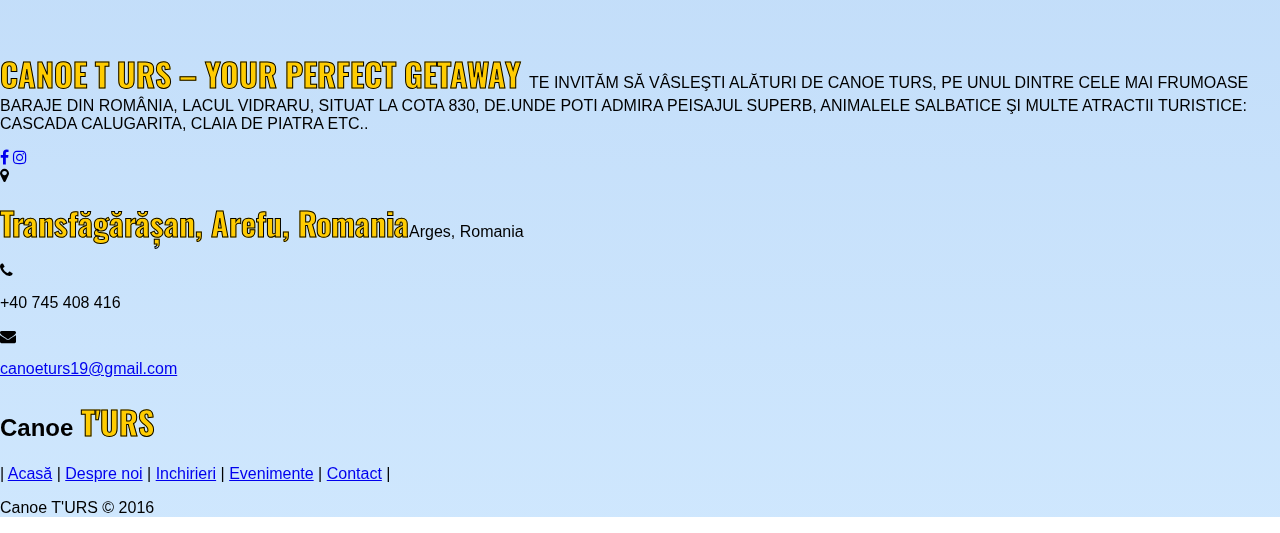
==== commit 2a033062: "Add files via upload" ====
--- a/index.html
+++ b/index.html
@@ -3,13 +3,19 @@
   <link rel="stylesheet" href="css/menucss.css">
   <link rel="stylesheet" href="css/footer.css">
   <link rel="stylesheet" href="css/hr.css">
-
+<link rel="stylesheet" href="https://maxcdn.bootstrapcdn.com/font-awesome/4.6.0/css/font-awesome.min.css">
   <meta name="viewport" content="width=device-width, initial-scale=1.0">
+  <link rel="shortcut icon" href="logo.png" />
+  <meta name="description" content="Canoe T'Urs desfășoară sporturi nautice, vâslit, Caiac, Canoe, SUP și activități de aventură pe tot parcursul anului, oamenii care se bucură de apă si natura în diferite anotimpuri.  ">
+
+  <meta name="author" content="Leo">
+
 
 
     <title>
-
+Canoe T'urs
     </title>
+    
     <script>
       
     </script>
@@ -36,7 +42,6 @@
 }
 body,
 html {
-    font-family: 'Osward', sans-serif;  margin: 0;
     overflow-x: hidden
 }
 @import url('https://fonts.googleapis.com/css2?family=Black+Ops+One&display=swap');
@@ -73,7 +78,6 @@
   -webkit-text-stroke: black;
 -webkit-text-stroke-width: 1px;
   text-decoration:none;
-  font-family: 'Oswald', sans-serif;  
   transition:0.3s ease-in-out;
   -webkit-transition:0.3s ease-in-out;
   transition-delay:0s;
@@ -109,7 +113,6 @@
 .nav-8 .numeL{
   padding-left: 5px;
   width: 45%;
-  font-family:'Black Ops One', 'Righteous', Arial, sans-serif;
   font-size: 2.3vmax;
   float: left;
   display: flex;
@@ -136,7 +139,6 @@
   z-index:2;
   color:#007BFF;
   text-decoration:none;
-  font-family:Arial, sans-serif;
   text-transform:uppercase;
   transition:0.3s ease-in-out;
   -webkit-transition:0.3s ease-in-out;
@@ -174,7 +176,6 @@
     right: auto;
     top:70%;
     font-size: 3.5vmax;
-    font-family: 'Kanit', sans-serif;
 }
 .cap .logo{
     position: absolute;
@@ -281,7 +282,6 @@
   bottom: 0;
   left: 0;
   font-size: 1.4em;
-  font-family: 'Oswald', sans-serif;
 
   white-space: nowrap;
 }
@@ -535,12 +535,11 @@
   transform: translate3d(-50%, -50%, 0);
   z-index: 99;
   text-align: center;
-  font-family: 'Oswald', sans-serif;  
   font-size: 5vmax;
   text-transform: uppercase;
   padding: 1em 1em;
   line-height: 1.5;
-  color: #ffcc01;
+  color: #ffffff;
   -webkit-text-stroke: black;
 -webkit-text-stroke-width: 2px;
 transition: .5s ease;
@@ -576,9 +575,9 @@
   flex-direction: column;
   justify-content: center;
   margin-top:5%;
-  width: 320px;
+  width: 420px;
+  height: 620px;
   text-align: center;
-  font-family: 'Oswald', sans-serif;
   font-size: 1.5vmax;
   text-transform: uppercase;
   color: #ffcc01;
@@ -666,19 +665,15 @@
 }
 .title {
   color: rgb(0, 0, 0);
-  font-family: arial;
   font-size: 14px;
-  font-style: italic;
-  margin-top: 4px;
+    margin-top: 4px;
   text-align: center;
   padding-bottom: 40px;
 }
 .descriere{
 opacity: 0; 
-  color: rgb(0, 0, 0);
-  font-family: arial;
-  font-size: 18px;
-  font-style: italic;
+  color: rgb(255, 255, 255);
+  font-size: 23px;
   margin-top: 4px;
   transition: height 1s ease,opacity 1s ease-in;
 
@@ -687,7 +682,7 @@
 }
 .person:hover .descriere{
   opacity: 1;
-  height: 200px;
+  height: 300px;
   display: block;
   transition: height 1s ease,opacity 1s ease-in;
 
@@ -699,7 +694,6 @@
   margin-top: 50px;
   margin-bottom: 50px;
   padding: 1em 2em;
-  font-family: 'Oswald', sans-serif;
   font-size: 2.4vmax;
   text-transform: uppercase;
   box-shadow: rgb(38, 57, 77) 0px 20px 30px -10px;
@@ -708,7 +702,7 @@
 border-radius: 20px;
   -webkit-text-stroke: black;
 -webkit-text-stroke-width:1.5px;
-color: #ffcc01;
+color: #ffffff;
   
 }
 
@@ -848,6 +842,7 @@
   }
   .person{
     width: 255px;
+    height: auto !important;
   }
   .poveste{
     font-size: 2.4vmax;
@@ -963,15 +958,82 @@
 #menu1Toggle {
   display: flex;
 }
+.crossfade > figure {
+  animation: imageAnimation 30s linear infinite 0s;
+  backface-visibility: hidden;
+  background-size: cover;
+  background-position: center center;
+  color: transparent;
+  height: 177%;
+  margin-top: 0%;
+  margin-left: 0px;
+  opacity: 0;
+  position: absolute;
+  filter: blur(5px);
+  width: 100%;
+  z-index: -1;
+}
+.crossfade > figure:nth-child(1) { background-image: url('slideshow/1.jpg'); }
+.crossfade > figure:nth-child(2) {
+  animation-delay: 6s;
+  background-image: url('slideshow/2.jpg');
+}
+.crossfade > figure:nth-child(3) {
+  animation-delay: 12s;
+  background-image: url('slideshow/3.jpg');
+}
+.crossfade > figure:nth-child(4) {
+  animation-delay: 18s;
+  background-image: url('slideshow/4.jpg');
+}
+.crossfade > figure:nth-child(5) {
+  animation-delay: 24s;
+  background-image: url('slideshow/5.jpg');
+}
+.crossfade > figure:nth-child(6) {
+  animation-delay: 30s;
+  background-image: url('slideshow/6.jpg');
+}
+.crossfade > figure:nth-child(7) {
+  animation-delay: 36s;
+  background-image: url('slideshow/7.jpg');
+}
+.crossfade > figure:nth-child(8) {
+  animation-delay: 42s;
+  background-image: url('slideshow/8.jpg');
+}
+
+@keyframes 
+imageAnimation {  0% {
+ animation-timing-function: ease-in;
+ opacity: 0;
+}
+ 8% {
+ animation-timing-function: ease-out;
+ opacity: 1;
+}
+ 17% {
+ opacity: 1
+}
+ 25% {
+ opacity: 0
+}
+ 100% {
+ opacity: 0
+}
+}
+#menu1Toggle{
+  display: none;
+}
+
 </style>
 <script>
-  function stop()
-  {
-    document.getElementsByClassName("gallery").style.animationPlayState = "paused";
-  }
-</script>
+
+  </script>
 </head>
-<body>
+<body> 
+
+
   <a class="anchor" name="nav-8"></a>
   <section class="nav-8" id="menium">
 
@@ -980,6 +1042,7 @@
     <span style=" font-family: 'Anton', sans-serif;">Canoe T'URS</span>
 
    </div>
+   
     <nav>
       <a class="item" href="index.html">
         <div data-text="Pagina principala" class="linktext">Acasa</div>
@@ -990,7 +1053,7 @@
       <a class="item" href="inchirieri.html">
         <div data-text="Caiac,canoe,dragon boat" class="linktext">Inchirieri</div>
       </a>
-      <a class="item" href="#nav-8">
+      <a class="item" href="evenimente.html">
         <div data-text="Pentru nevoile tale" class="linktext">Evenimente</div>
       </a>
      
@@ -1000,16 +1063,18 @@
     </nav> 
   </section>
   <nav role="navigation">
-    <div id="menu1Toggle">
+    <div id="menu1Toggle" style="display:none;">
       <input type="checkbox" />
         <span></span>
         <span></span>
         <span></span>
     <ul id="menu1">
       <li><a href="index.html">Acasă</a></li>
-      <li><a href="produse.html">Produse</a></li>
-      <li><a href="comanda.html">Comandă</a></li>
+      <li><a href="despre.html">Despre noi</a></li>
+      <li><a href="inchirieri.html">Inchirieri</a></li>
+      <li><a href="evenimente.html">Evenimente</a></li>
       <li><a href="contact.html">Contact</a></li>
+
     </ul>
   </div>
   </nav>
@@ -1017,21 +1082,13 @@
 <div class="welcome">Bine ați venit pe pagina oficiala <br>Canoe T'URS</div>
 
       <!-- You can add more ".slideshow-image" elements, but remember to update the "$items" variable on SCSS -->
- <div class="slideshow">
-       <div class="slideshow-image" style="background-image: url('slideshow/7.jpg')">  </div>       
-        <div class="slideshow-image" style="background-image: url('slideshow/1.jpg')"></div>
-        <div class="slideshow-image" style="background-image: url('slideshow/4.jpg')"></div>
-        <div class="slideshow-image" style="background-image: url('slideshow/3.jpg')"></div>
-        <div class="slideshow-image" style="background-image: url('slideshow/2.jpg')"></div>
-        <div class="slideshow-image" style="background-image: url('slideshow/5.jpg')"></div>
-        <div class="slideshow-image" style="background-image: url('slideshow/6.jpg')"></div>
-        <div class="slideshow-image" style="background-image: url('slideshow/8.jpg')"></div>
-        <div class="slideshow-image" style="background-image: url('slideshow/9.jpg')"></div>
-        <div class="slideshow-image" style="background-image: url('slideshow/10.jpg')"></div>
-        <div class="slideshow-image" style="background-image: url('slideshow/11.jpg')"></div>
-        <div class="slideshow-image" style="background-image: url('slideshow/12.jpg')"></div>
-      </div> 
-
+      <div class="crossfade">
+        <figure></figure>
+         <figure></figure>
+         <figure></figure>
+         <figure></figure>
+         <figure></figure>
+       </div> 
 
      
       
@@ -1065,11 +1122,10 @@
         <div class="person">
           <div class="about" >
             <div class="about-inner" >
-              <img class="circle" src="slideshow/" >
+              <img class="circle" src="selfie/mircea.png" >
             </div>
           </div>
           <div class="numele">Mircea</div>
-          <div class="title">Senior UX</div>
           <div class="descriere" id="descriere">
             <p>
               Mircea, absolvent al Liceului de Marina Orsova,are o pasiune pentru vâslit, începând de la vârsta de 13 ani sa practice acest sport.
@@ -1079,11 +1135,10 @@
         <div class="person">
           <div class="about" >
             <div class="about-inner">
-              <img class="circle" src="slideshow/">
+              <img class="circle" src="selfie/stefan.jpg">
             </div>
           </div>
           <div class="numele">Stefan</div>
-          <div class="title">Senior UX</div>
           <div class="descriere" id="descriere2">
             <p>
               Un tanar impatimit al traseelor montane si al apelor, practicand inotul de performanta si invatand de la cei mai buni tehnicile vaslitului in caiac & canoe.
@@ -1112,7 +1167,7 @@
     
 
       <div class="card"><a href="canoe.html">
-        <img src="barci/2.jpg">
+        <img src="canoe/10.jpg">
         <div class="card__head">Canoe</div>
         
       </a>
@@ -1131,14 +1186,12 @@
         
       </a>
       </div>
-      <div class="card">
-        <a href="">
+      <div class="card" style="margin-right: 16px;">
+        <a href="barca.html">
         <img src="barci/mirena.jpg">
-        <div class="card__head">Barca cu motor</div>
-        
+        <div class="card__head">Barca cu motor</div> 
       </a>
       </div>
-      
     </div>
 
         </div> 
@@ -1197,13 +1250,45 @@
               <img src="galerie/17.jpg" alt="">
             </div>
           </div>
-      
-        
-
-
-
-
+
+        </div>
+    
       </body>
-      
-        
+      <footer class="footer">
+        <div class="footer-left col-md-4 col-sm-6">
+          <p class="despre">
+            <span>CANOE T URS – YOUR PERFECT GETAWAY
+      </span> TE INVITĂM SĂ VÂSLEŞTI ALĂTURI DE CANOE TURS, PE UNUL DINTRE CELE MAI FRUMOASE BARAJE DIN ROMÂNIA, LACUL VIDRARU, SITUAT LA COTA 830, DE.UNDE POTI ADMIRA PEISAJUL SUPERB, ANIMALELE SALBATICE ŞI MULTE ATRACTII TURISTICE: CASCADA CALUGARITA, CLAIA DE PIATRA ETC..
+          </p>
+          <div class="icons">
+            <a href="https://www.facebook.com/Lacul.Vidraru.Transfagarasan"><i class="fa fa-facebook"></i></a>
+            <a href="https://www.instagram.com/canoe_t_urs/"><i class="fa fa-instagram"></i></a>
+          </div>
+        </div>
+        <div class="footer-center col-md-4 col-sm-6">
+          <div>
+            <i class="fa fa-map-marker"></i>
+            <p><span> Transfăgărășan, Arefu, Romania</span>Arges, Romania</p>
+          </div>
+          <div>
+            <i class="fa fa-phone"></i>
+            <p> +40 745 408 416</p>
+          </div>
+          <div>
+            <i class="fa fa-envelope"></i>
+            <p><a href="mailto:canoeturs19@gmail.com" > canoeturs19@gmail.com</a></p>
+          </div>
+        </div>
+        <div class="footer-right col-md-4 col-sm-6">
+          <h2> Canoe<span> T'URS</span></h2>
+          <p class="menu">
+            | <a href="index.html">Acasă</a> |
+          <a href="despre.html">Despre noi</a> |
+          <a href="inchirieri.html">Inchirieri</a> |
+          <a href="evenimente.html">Evenimente</a> |
+          <a href="contact.html">Contact</a> |
+          </p>
+          <p class="name"> Canoe T'URS &copy; 2016</p>
+        </div>
+      </footer>
 </html>